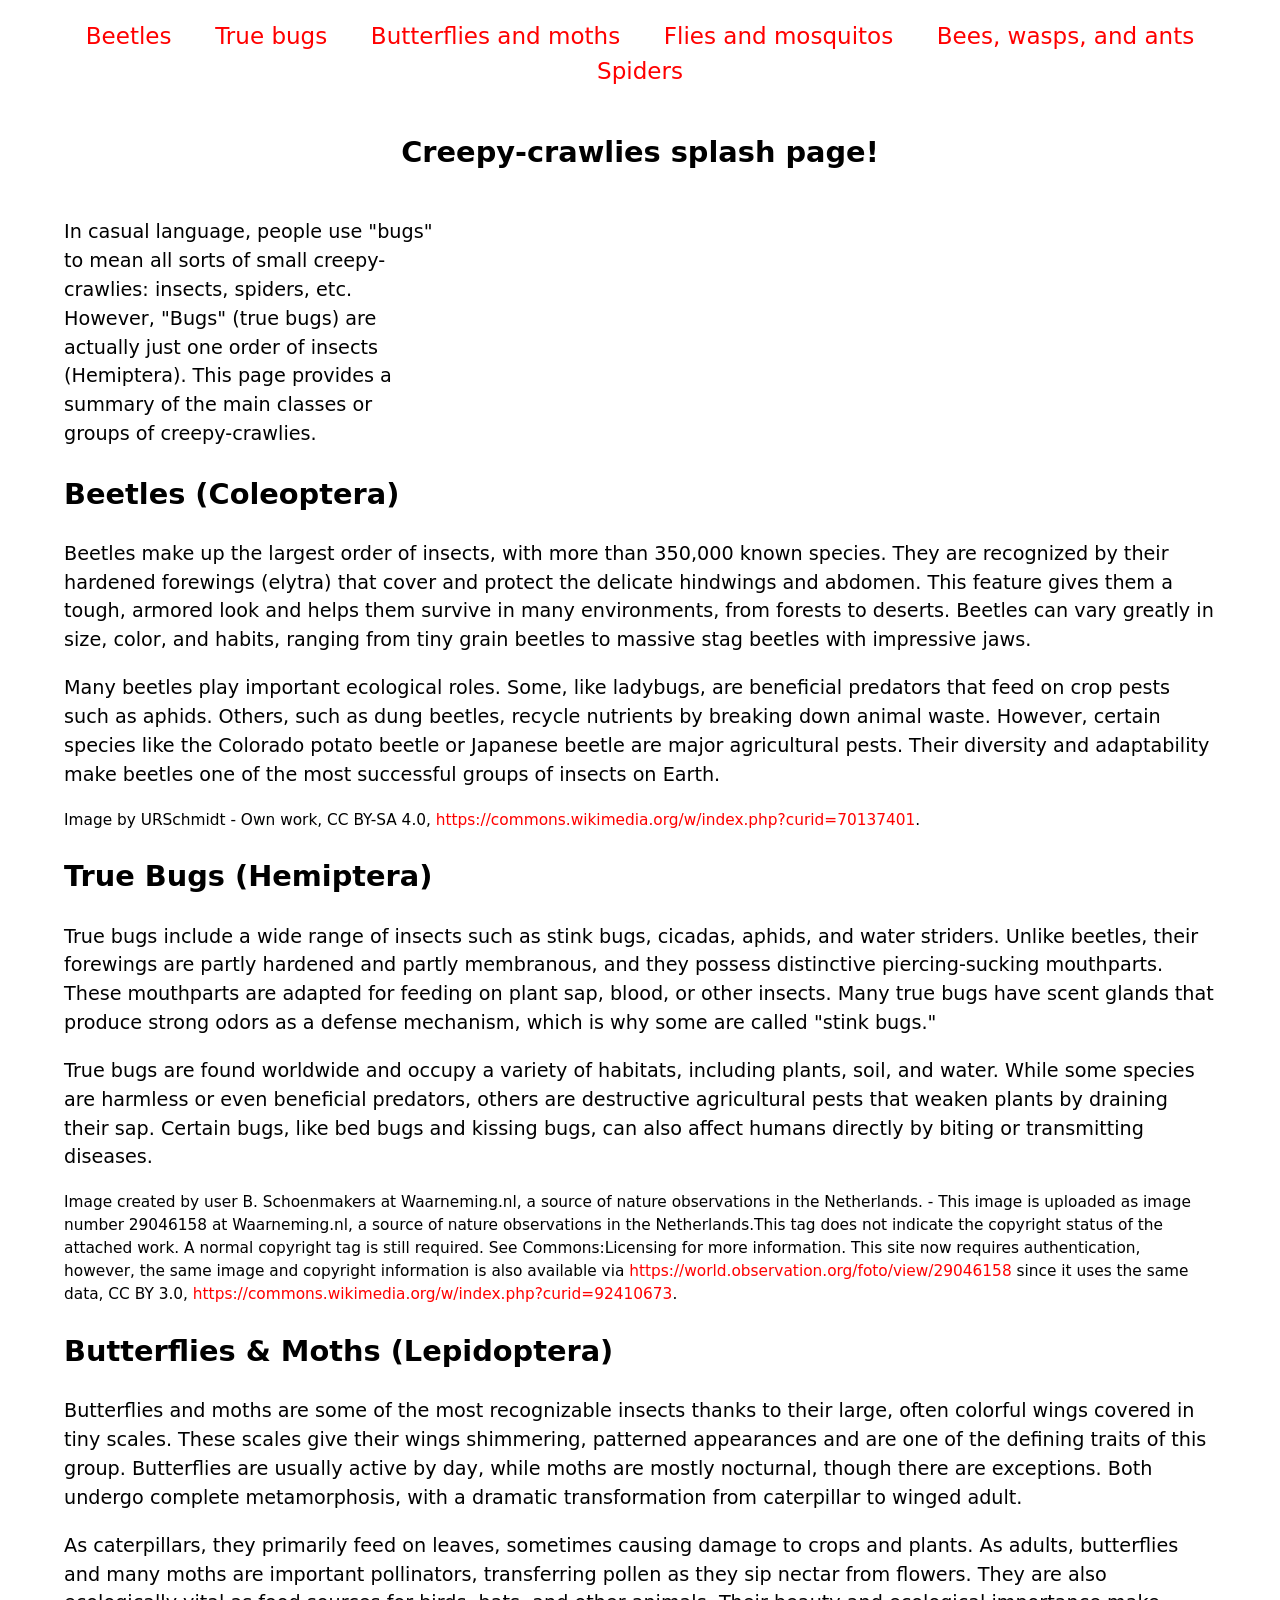
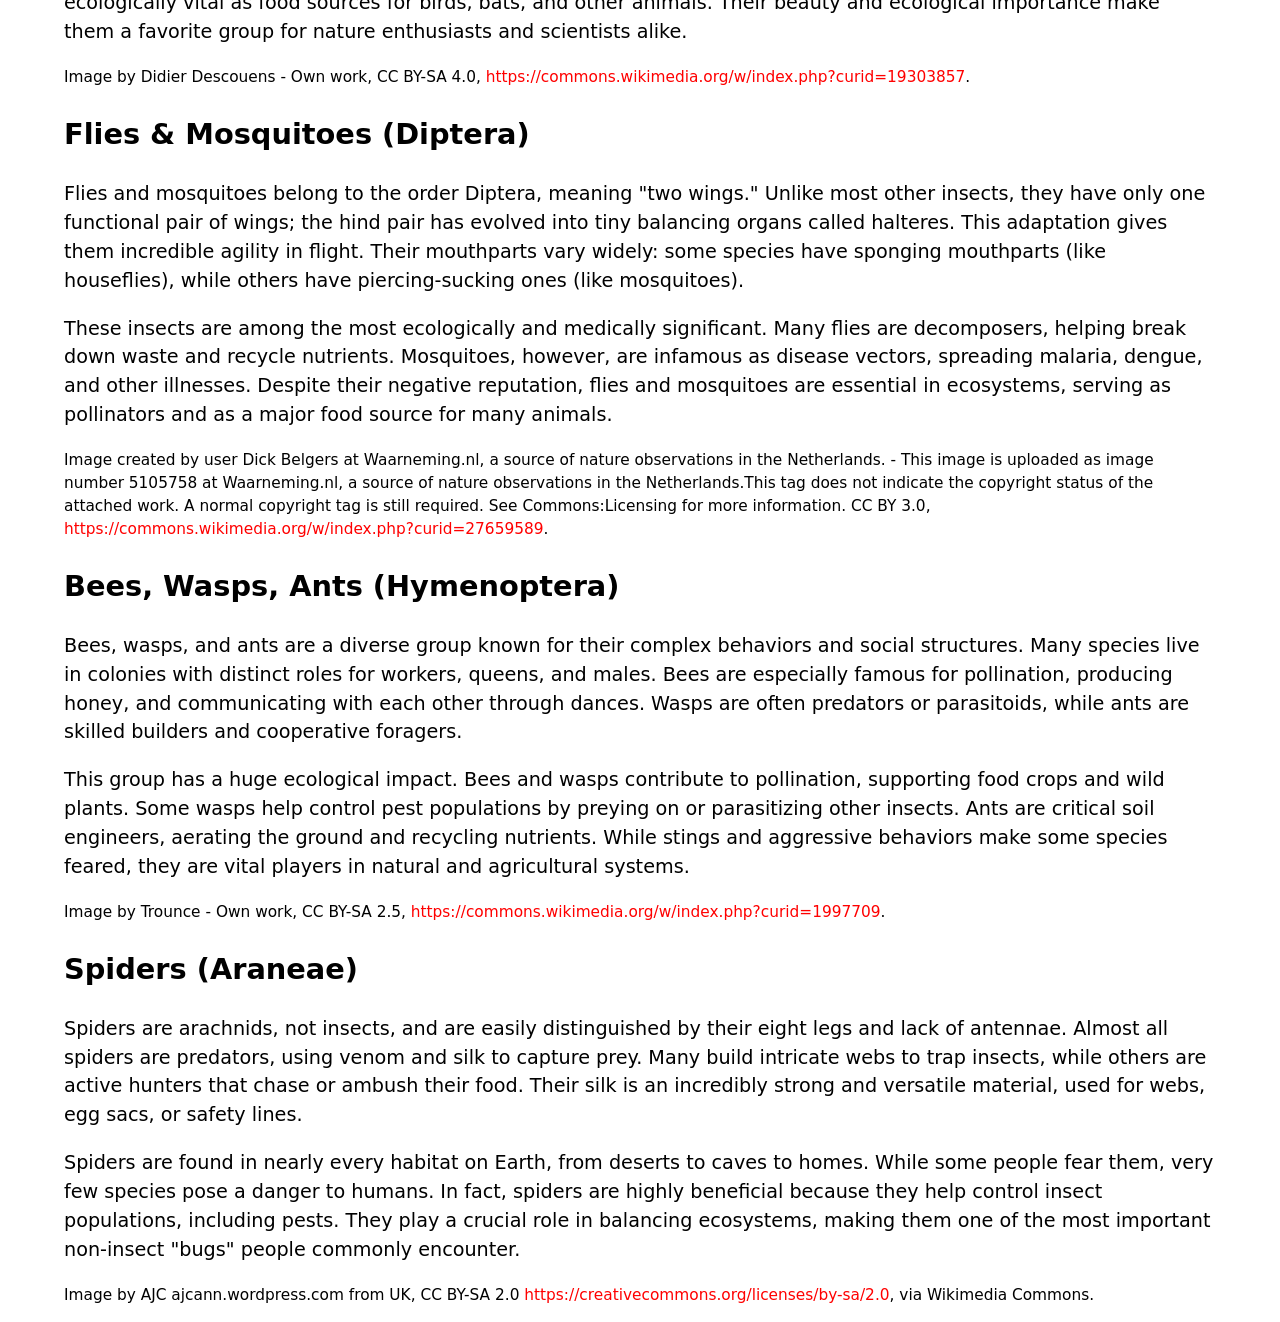
==== Assignment 2/splash-page-challenge/index.html @ 3904e0d0 "Head section, which student details have been added" ====
<!doctype html>
<html lang="en">
  <head>
    <!--
    Name: Rajveer Brar 
    File: Index.html
    Date: 05-06-2026
    Desc: Spash index page which the details of insects and others
    -->
    <meta charset="utf-8" />
    <title>Creepy crawlies!</title>
    <link href="style.css" rel="stylesheet" />
  </head>
  <body>
    <header>
      <nav>
        <ul>
          <li><a href="#beetles">Beetles</a></li>
          <li><a href="#true_bugs">True bugs</a></li>
          <li><a href="#butterflies_moths">Butterflies and moths</a></li>
          <li><a href="#flies_mosquitos">Flies and mosquitos</a></li>
          <li><a href="#bees_wasps_ants">Bees, wasps, and ants</a></li>
          <li><a href="#spiders">Spiders</a></li>
        </ul>
      </nav>
      <section>
        <h1>Creepy-crawlies splash page!</h1>

        <p>
          In casual language, people use "bugs" to mean all sorts of small
          creepy-crawlies: insects, spiders, etc. However, "Bugs" (true bugs)
          are actually just one order of insects (Hemiptera). This page
          provides a summary of the main classes or groups of
          creepy-crawlies.
        </p>
      </section>
    </header>
    <main>
      <section id="beetles">
        <h2>Beetles (Coleoptera)</h2>

        <p>
          Beetles make up the largest order of insects, with more than
          350,000 known species. They are recognized by their hardened
          forewings (elytra) that cover and protect the delicate hindwings
          and abdomen. This feature gives them a tough, armored look and
          helps them survive in many environments, from forests to deserts.
          Beetles can vary greatly in size, color, and habits, ranging from
          tiny grain beetles to massive stag beetles with impressive jaws.
        </p>
        <p>
          Many beetles play important ecological roles. Some, like ladybugs,
          are beneficial predators that feed on crop pests such as aphids.
          Others, such as dung beetles, recycle nutrients by breaking down
          animal waste. However, certain species like the Colorado potato
          beetle or Japanese beetle are major agricultural pests. Their
          diversity and adaptability make beetles one of the most successful
          groups of insects on Earth.
        </p>

        <p class="copyright">
          Image by URSchmidt - Own work, CC BY-SA 4.0,
          <a href="https://commons.wikimedia.org/w/index.php?curid=70137401"
            >https://commons.wikimedia.org/w/index.php?curid=70137401</a
          >.
        </p>
      </section>
      <section id="true_bugs">
        <h2>True Bugs (Hemiptera)</h2>

        <p>
          True bugs include a wide range of insects such as stink bugs,
          cicadas, aphids, and water striders. Unlike beetles, their
          forewings are partly hardened and partly membranous, and they
          possess distinctive piercing-sucking mouthparts. These mouthparts
          are adapted for feeding on plant sap, blood, or other insects. Many
          true bugs have scent glands that produce strong odors as a defense
          mechanism, which is why some are called "stink bugs."
        </p>

        <p>
          True bugs are found worldwide and occupy a variety of habitats,
          including plants, soil, and water. While some species are harmless
          or even beneficial predators, others are destructive agricultural
          pests that weaken plants by draining their sap. Certain bugs, like
          bed bugs and kissing bugs, can also affect humans directly by
          biting or transmitting diseases.
        </p>

        <p class="copyright">
          Image created by user B. Schoenmakers at Waarneming.nl, a source of
          nature observations in the Netherlands. - This image is uploaded as
          image number 29046158 at Waarneming.nl, a source of nature
          observations in the Netherlands.This tag does not indicate the
          copyright status of the attached work. A normal copyright tag is
          still required. See Commons:Licensing for more information. This
          site now requires authentication, however, the same image and
          copyright information is also available via
          <a href="https://world.observation.org/foto/view/29046158"
            >https://world.observation.org/foto/view/29046158</a
          >
          since it uses the same data, CC BY 3.0,
          <a href="https://commons.wikimedia.org/w/index.php?curid=92410673"
            >https://commons.wikimedia.org/w/index.php?curid=92410673</a
          >.
        </p>
      </section>
      <section id="butterflies_moths">
        <h2>Butterflies & Moths (Lepidoptera)</h2>

        <p>
          Butterflies and moths are some of the most recognizable insects
          thanks to their large, often colorful wings covered in tiny scales.
          These scales give their wings shimmering, patterned appearances and
          are one of the defining traits of this group. Butterflies are
          usually active by day, while moths are mostly nocturnal, though
          there are exceptions. Both undergo complete metamorphosis, with a
          dramatic transformation from caterpillar to winged adult.
        </p>

        <p>
          As caterpillars, they primarily feed on leaves, sometimes causing
          damage to crops and plants. As adults, butterflies and many moths
          are important pollinators, transferring pollen as they sip nectar
          from flowers. They are also ecologically vital as food sources for
          birds, bats, and other animals. Their beauty and ecological
          importance make them a favorite group for nature enthusiasts and
          scientists alike.
        </p>

        <p class="copyright">
          Image by Didier Descouens - Own work, CC BY-SA 4.0,
          <a href="https://commons.wikimedia.org/w/index.php?curid=19303857"
            >https://commons.wikimedia.org/w/index.php?curid=19303857</a
          >.
        </p>
      </section>
      <section id="flies_mosquitos">
        <h2>Flies & Mosquitoes (Diptera)</h2>

        <p>
          Flies and mosquitoes belong to the order Diptera, meaning "two
          wings." Unlike most other insects, they have only one functional
          pair of wings; the hind pair has evolved into tiny balancing organs
          called halteres. This adaptation gives them incredible agility in
          flight. Their mouthparts vary widely: some species have sponging
          mouthparts (like houseflies), while others have piercing-sucking
          ones (like mosquitoes).
        </p>

        <p>
          These insects are among the most ecologically and medically
          significant. Many flies are decomposers, helping break down waste
          and recycle nutrients. Mosquitoes, however, are infamous as disease
          vectors, spreading malaria, dengue, and other illnesses. Despite
          their negative reputation, flies and mosquitoes are essential in
          ecosystems, serving as pollinators and as a major food source for
          many animals.
        </p>

        <p class="copyright">
          Image created by user Dick Belgers at Waarneming.nl, a source of
          nature observations in the Netherlands. - This image is uploaded as
          image number 5105758 at Waarneming.nl, a source of nature
          observations in the Netherlands.This tag does not indicate the
          copyright status of the attached work. A normal copyright tag is
          still required. See Commons:Licensing for more information. CC BY
          3.0,
          <a href="https://commons.wikimedia.org/w/index.php?curid=27659589"
            >https://commons.wikimedia.org/w/index.php?curid=27659589</a
          >.
        </p>
      </section>
      <section id="bees_wasps_ants">
        <h2>Bees, Wasps, Ants (Hymenoptera)</h2>

        <p>
          Bees, wasps, and ants are a diverse group known for their complex
          behaviors and social structures. Many species live in colonies with
          distinct roles for workers, queens, and males. Bees are especially
          famous for pollination, producing honey, and communicating with
          each other through dances. Wasps are often predators or
          parasitoids, while ants are skilled builders and cooperative
          foragers.
        </p>

        <p>
          This group has a huge ecological impact. Bees and wasps contribute
          to pollination, supporting food crops and wild plants. Some wasps
          help control pest populations by preying on or parasitizing other
          insects. Ants are critical soil engineers, aerating the ground and
          recycling nutrients. While stings and aggressive behaviors make
          some species feared, they are vital players in natural and
          agricultural systems.
        </p>

        <p class="copyright">
          Image by Trounce - Own work, CC BY-SA 2.5,
          <a href="https://commons.wikimedia.org/w/index.php?curid=1997709"
            >https://commons.wikimedia.org/w/index.php?curid=1997709</a
          >.
        </p>
      </section>
      <section id="spiders">
        <h2>Spiders (Araneae)</h2>

        <p>
          Spiders are arachnids, not insects, and are easily distinguished by
          their eight legs and lack of antennae. Almost all spiders are
          predators, using venom and silk to capture prey. Many build
          intricate webs to trap insects, while others are active hunters
          that chase or ambush their food. Their silk is an incredibly strong
          and versatile material, used for webs, egg sacs, or safety lines.
        </p>

        <p>
          Spiders are found in nearly every habitat on Earth, from deserts to
          caves to homes. While some people fear them, very few species pose
          a danger to humans. In fact, spiders are highly beneficial because
          they help control insect populations, including pests. They play a
          crucial role in balancing ecosystems, making them one of the most
          important non-insect "bugs" people commonly encounter.
        </p>

        <p class="copyright">
          Image by AJC ajcann.wordpress.com from UK, CC BY-SA 2.0
          <a href="https://creativecommons.org/licenses/by-sa/2.0"
            >https://creativecommons.org/licenses/by-sa/2.0</a
          >, via Wikimedia Commons.
        </p>
      </section>
    </main>
  </body>
</html>
---- Assignment 2/splash-page-challenge/style.css ----
/* 
    Name: Rajveer Brar 
    File: style.css
    Date: 05-06-2026
*/

body {
  font: 1.2em / 1.5 system-ui;
  margin: 0 auto;
  width: 90%;
  min-width: 800px;
  max-width: 1200px;
}

h1 {
  text-align: center;
}

.copyright {
  font-size: 0.8em;
}

/* nav menu */

ul {
  padding: 0;
  list-style-type: none;
  text-align: center;
  display: flex;
  flex-flow: row wrap;
  justify-content: center;
  align-items: center;
}

li {
  flex: auto;
}

nav a {
  font-size: 1.2em;
  padding: 0 20px;
}

/* General link styles */

a {
  text-decoration: none;
  color: red;
}

a:hover,
a:focus {
  text-decoration: underline;
}

/* header section layout */

header section {
  display: grid;
  grid-template-areas:
    "heading heading"
    "text video"
    "text video";
  grid-template-columns: 1fr 2fr;
  gap: 20px;
}

h1 {
  grid-area: heading;
}

header p {
  grid-area: text;
  margin: 0;
}

video {
  grid-area: video;
  width: 100%;
  border: 1px solid black;
}

/* image floats */

figure {
  float: right;
  margin-left: 20px;
  padding: 20px;
  background: orange;
  border: 1px solid black;
}

figcaption {
  font-size: 0.6em;
}
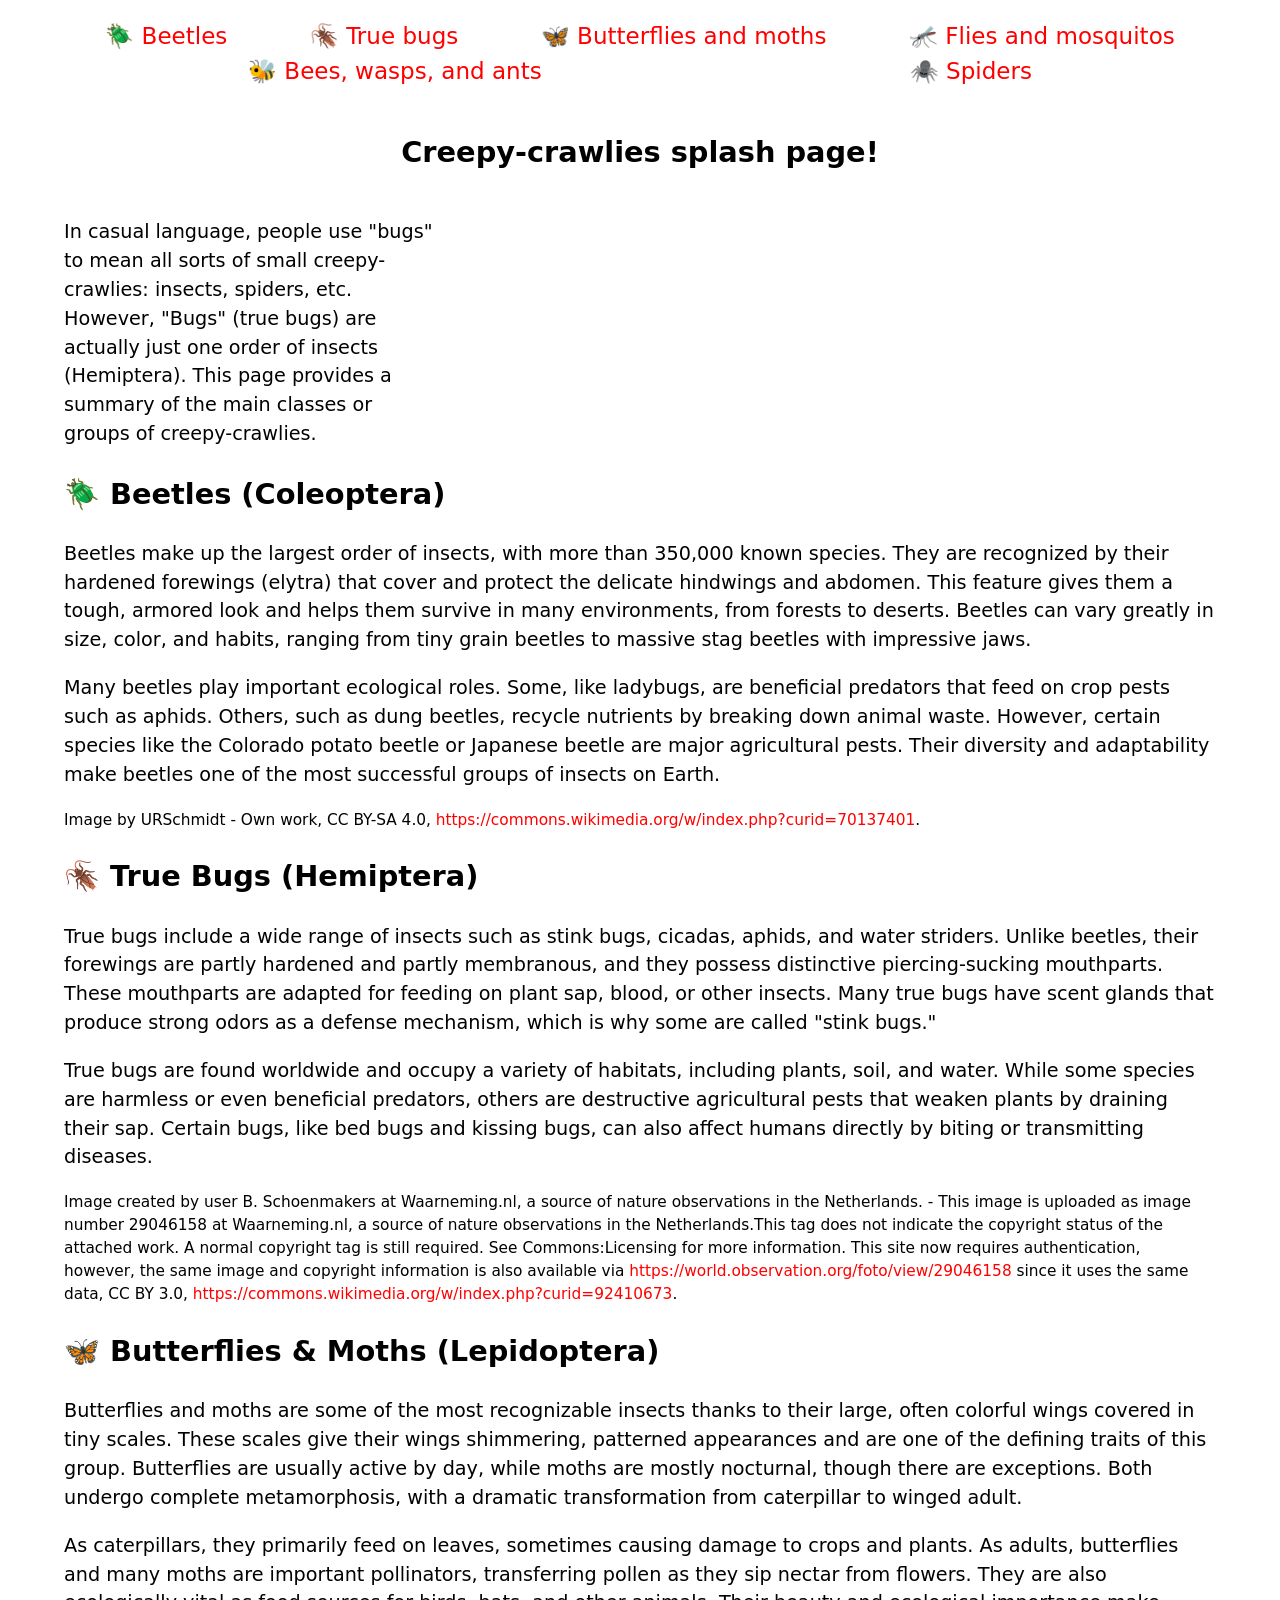
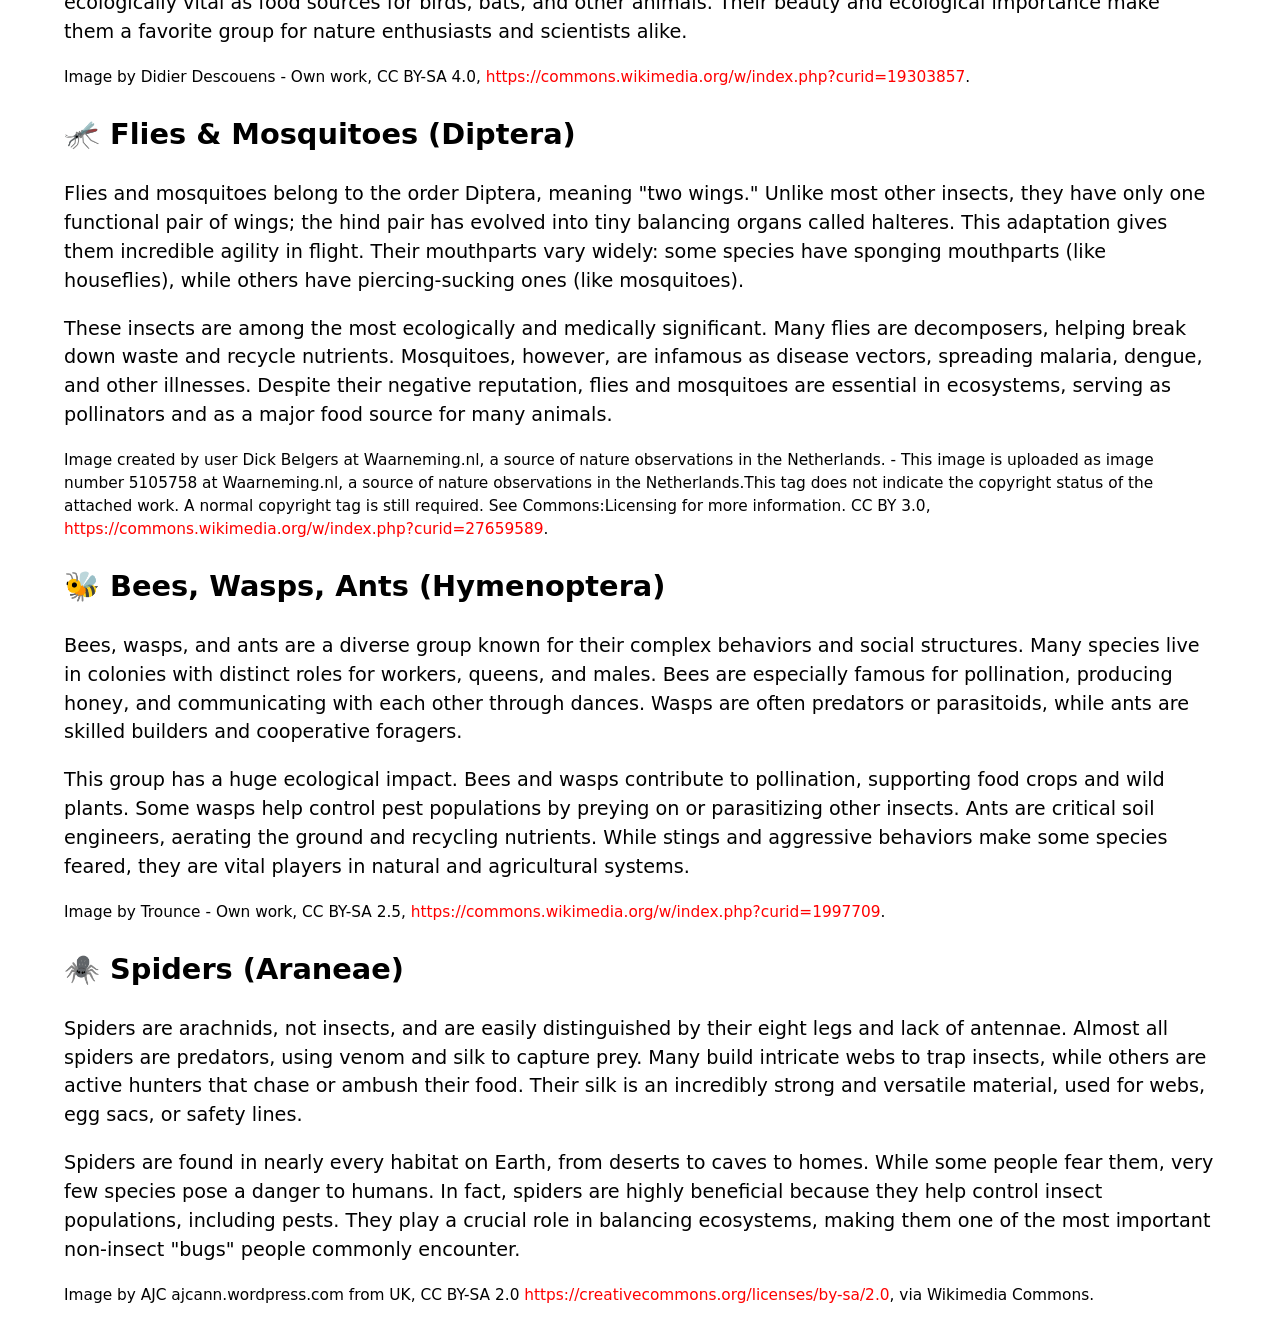
==== commit 3f30a4a7: "Headings and Nav bar has been updated" ====
--- a/Assignment 2/splash-page-challenge/index.html
+++ b/Assignment 2/splash-page-challenge/index.html
@@ -15,12 +15,12 @@
     <header>
       <nav>
         <ul>
-          <li><a href="#beetles">Beetles</a></li>
-          <li><a href="#true_bugs">True bugs</a></li>
-          <li><a href="#butterflies_moths">Butterflies and moths</a></li>
-          <li><a href="#flies_mosquitos">Flies and mosquitos</a></li>
-          <li><a href="#bees_wasps_ants">Bees, wasps, and ants</a></li>
-          <li><a href="#spiders">Spiders</a></li>
+          <li><a href="#beetles">🪲 Beetles</a></li>
+          <li><a href="#true_bugs">🪳 True bugs</a></li>
+          <li><a href="#butterflies_moths">🦋 Butterflies and moths</a></li>
+          <li><a href="#flies_mosquitos">🦟 Flies and mosquitos</a></li>
+          <li><a href="#bees_wasps_ants">🐝 Bees, wasps, and ants</a></li>
+          <li><a href="#spiders">🕷️ Spiders</a></li>
         </ul>
       </nav>
       <section>
@@ -37,7 +37,7 @@
     </header>
     <main>
       <section id="beetles">
-        <h2>Beetles (Coleoptera)</h2>
+        <h2>🪲 Beetles (Coleoptera)</h2>
 
         <p>
           Beetles make up the largest order of insects, with more than
@@ -66,7 +66,7 @@
         </p>
       </section>
       <section id="true_bugs">
-        <h2>True Bugs (Hemiptera)</h2>
+        <h2>🪳 True Bugs (Hemiptera)</h2>
 
         <p>
           True bugs include a wide range of insects such as stink bugs,
@@ -106,7 +106,7 @@
         </p>
       </section>
       <section id="butterflies_moths">
-        <h2>Butterflies & Moths (Lepidoptera)</h2>
+        <h2>🦋 Butterflies & Moths (Lepidoptera)</h2>
 
         <p>
           Butterflies and moths are some of the most recognizable insects
@@ -136,7 +136,7 @@
         </p>
       </section>
       <section id="flies_mosquitos">
-        <h2>Flies & Mosquitoes (Diptera)</h2>
+        <h2>🦟 Flies & Mosquitoes (Diptera)</h2>
 
         <p>
           Flies and mosquitoes belong to the order Diptera, meaning "two
@@ -172,7 +172,7 @@
         </p>
       </section>
       <section id="bees_wasps_ants">
-        <h2>Bees, Wasps, Ants (Hymenoptera)</h2>
+        <h2>🐝 Bees, Wasps, Ants (Hymenoptera)</h2>
 
         <p>
           Bees, wasps, and ants are a diverse group known for their complex
@@ -202,7 +202,7 @@
         </p>
       </section>
       <section id="spiders">
-        <h2>Spiders (Araneae)</h2>
+        <h2>🕷️ Spiders (Araneae)</h2>
 
         <p>
           Spiders are arachnids, not insects, and are easily distinguished by
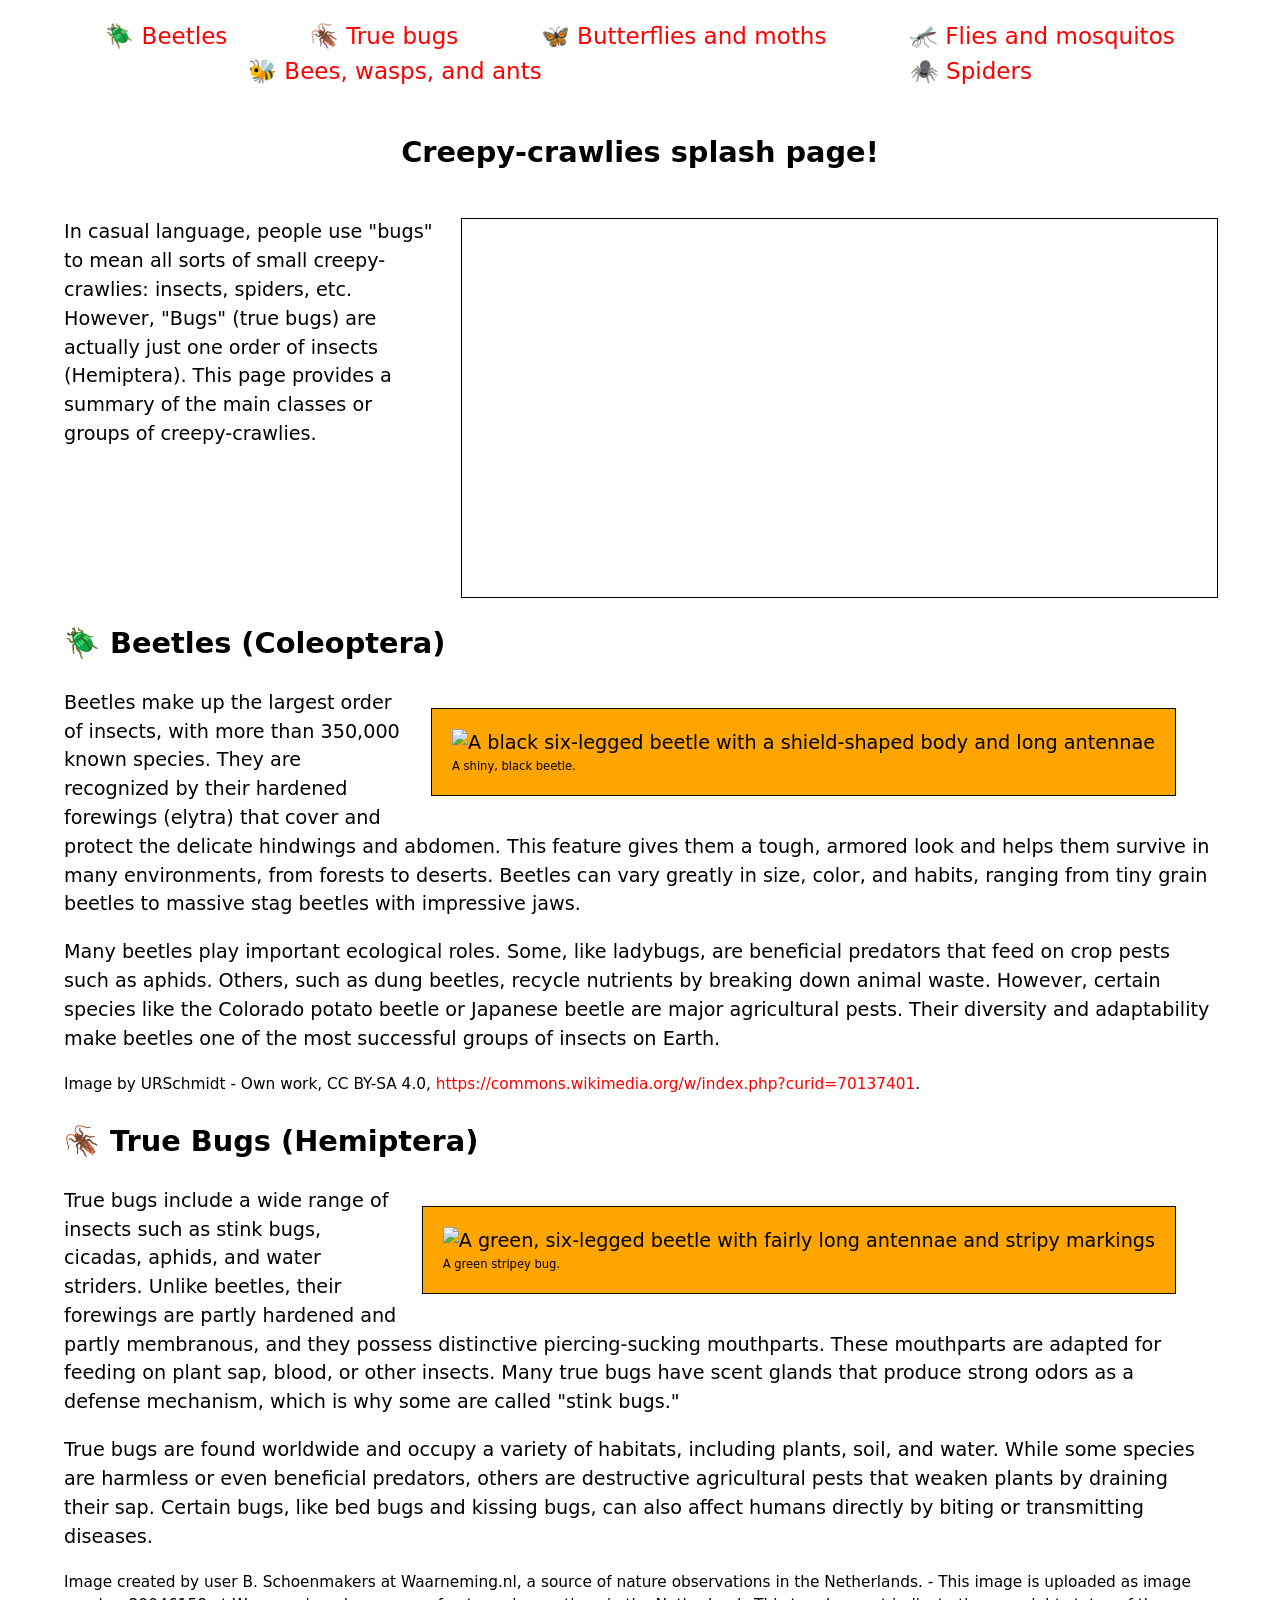
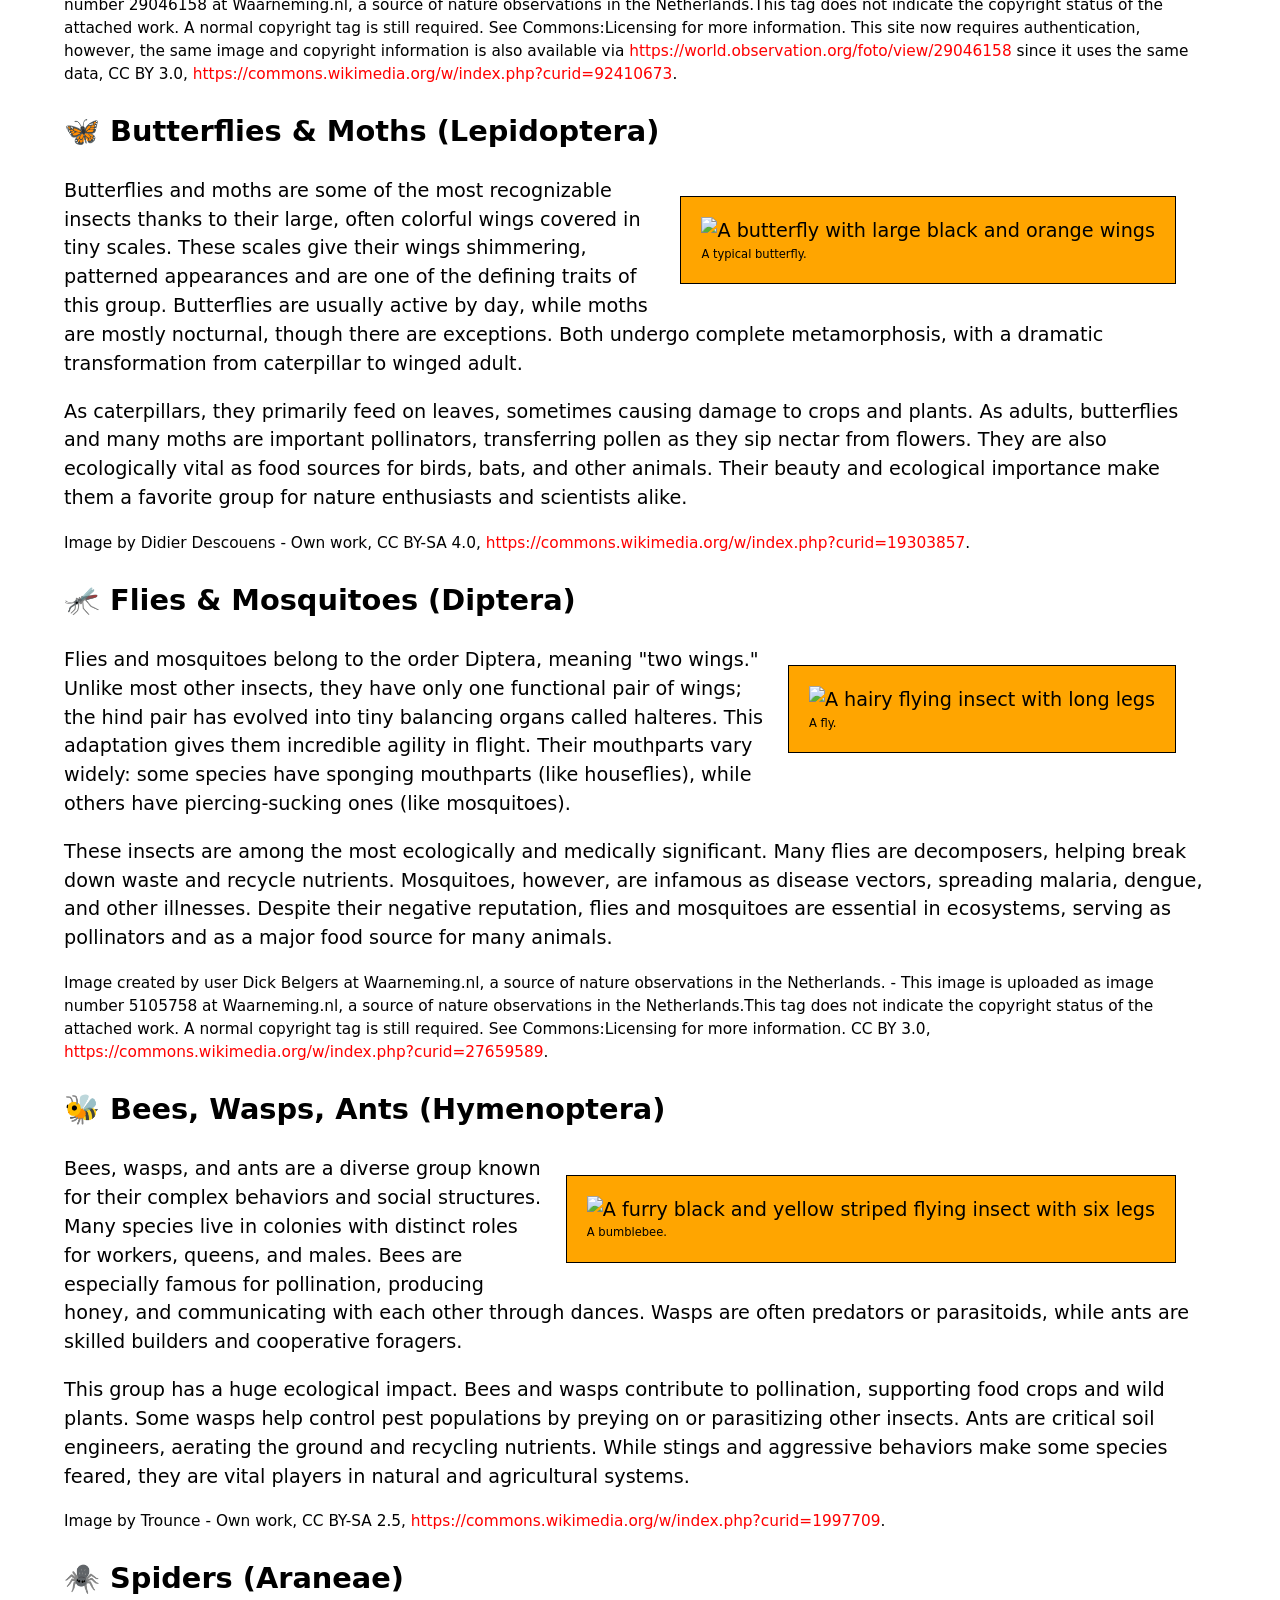
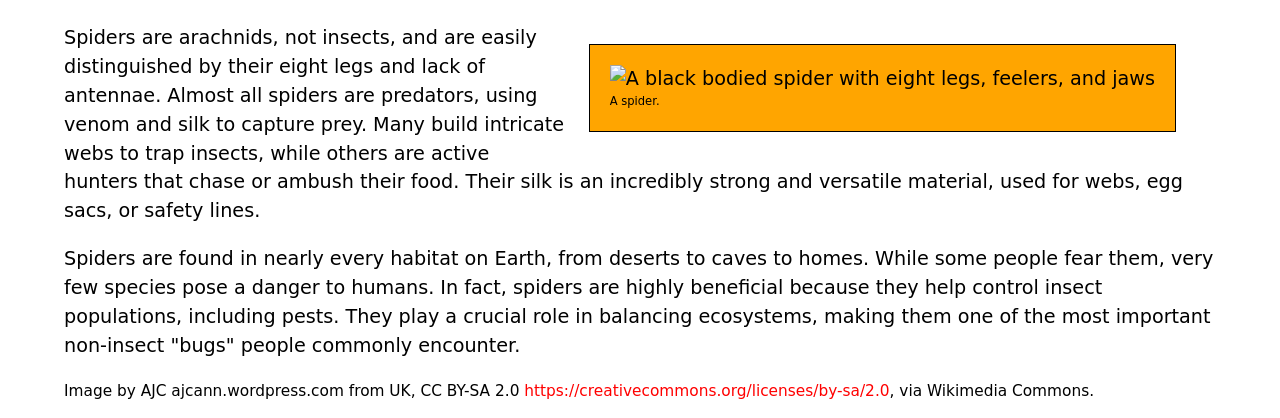
==== commit 2b6b8cbe: "Media files such as Video and Images have been added" ====
--- a/Assignment 2/splash-page-challenge/index.html
+++ b/Assignment 2/splash-page-challenge/index.html
@@ -26,6 +26,14 @@
       <section>
         <h1>Creepy-crawlies splash page!</h1>
 
+        <video
+          src="https://mdn.github.io/shared-assets/videos/learn/bug_video_640.mp4"
+          autoplay
+          loop
+          muted
+          preload="auto">
+        </video>
+
         <p>
           In casual language, people use "bugs" to mean all sorts of small
           creepy-crawlies: insects, spiders, etc. However, "Bugs" (true bugs)
@@ -38,6 +46,15 @@
     <main>
       <section id="beetles">
         <h2>🪲 Beetles (Coleoptera)</h2>
+
+        <figure>
+          <img
+            src="https://mdn.github.io/shared-assets/images/examples/learn/crawlies/beetle.png"
+            alt="A black six-legged beetle with a shield-shaped body and long antennae"
+            width="250"
+            height="180" />
+          <figcaption>A shiny, black beetle.</figcaption>
+        </figure>
 
         <p>
           Beetles make up the largest order of insects, with more than
@@ -67,6 +84,15 @@
       </section>
       <section id="true_bugs">
         <h2>🪳 True Bugs (Hemiptera)</h2>
+
+        <figure>
+          <img
+            src="https://mdn.github.io/shared-assets/images/examples/learn/crawlies/true_bug.jpg"
+            alt="A green, six-legged beetle with fairly long antennae and stripy markings"
+            width="250"
+            height="180" />
+          <figcaption>A green stripey bug.</figcaption>
+        </figure>
 
         <p>
           True bugs include a wide range of insects such as stink bugs,
@@ -108,6 +134,15 @@
       <section id="butterflies_moths">
         <h2>🦋 Butterflies & Moths (Lepidoptera)</h2>
 
+        <figure>
+          <img
+            src="https://mdn.github.io/shared-assets/images/examples/learn/crawlies/butterfly.jpg"
+            alt="A butterfly with large black and orange wings"
+            width="250"
+            height="180" />
+          <figcaption>A typical butterfly.</figcaption>
+        </figure>
+
         <p>
           Butterflies and moths are some of the most recognizable insects
           thanks to their large, often colorful wings covered in tiny scales.
@@ -137,6 +172,15 @@
       </section>
       <section id="flies_mosquitos">
         <h2>🦟 Flies & Mosquitoes (Diptera)</h2>
+
+        <figure>
+          <img
+            src="https://mdn.github.io/shared-assets/images/examples/learn/crawlies/fly.jpg"
+            alt="A hairy flying insect with long legs"
+            width="250"
+            height="180" />
+          <figcaption>A fly.</figcaption>
+        </figure>
 
         <p>
           Flies and mosquitoes belong to the order Diptera, meaning "two
@@ -174,6 +218,15 @@
       <section id="bees_wasps_ants">
         <h2>🐝 Bees, Wasps, Ants (Hymenoptera)</h2>
 
+        <figure>
+          <img
+            src="https://mdn.github.io/shared-assets/images/examples/learn/crawlies/bee.jpg"
+            alt="A furry black and yellow striped flying insect with six legs"
+            width="250"
+            height="180" />
+          <figcaption>A bumblebee.</figcaption>
+        </figure>
+
         <p>
           Bees, wasps, and ants are a diverse group known for their complex
           behaviors and social structures. Many species live in colonies with
@@ -204,6 +257,15 @@
       <section id="spiders">
         <h2>🕷️ Spiders (Araneae)</h2>
 
+        <figure>
+          <img
+            src="https://mdn.github.io/shared-assets/images/examples/learn/crawlies/spider.jpg"
+            alt="A black bodied spider with eight legs, feelers, and jaws"
+            width="250"
+            height="180" />
+          <figcaption>A spider.</figcaption>
+        </figure>
+
         <p>
           Spiders are arachnids, not insects, and are easily distinguished by
           their eight legs and lack of antennae. Almost all spiders are
